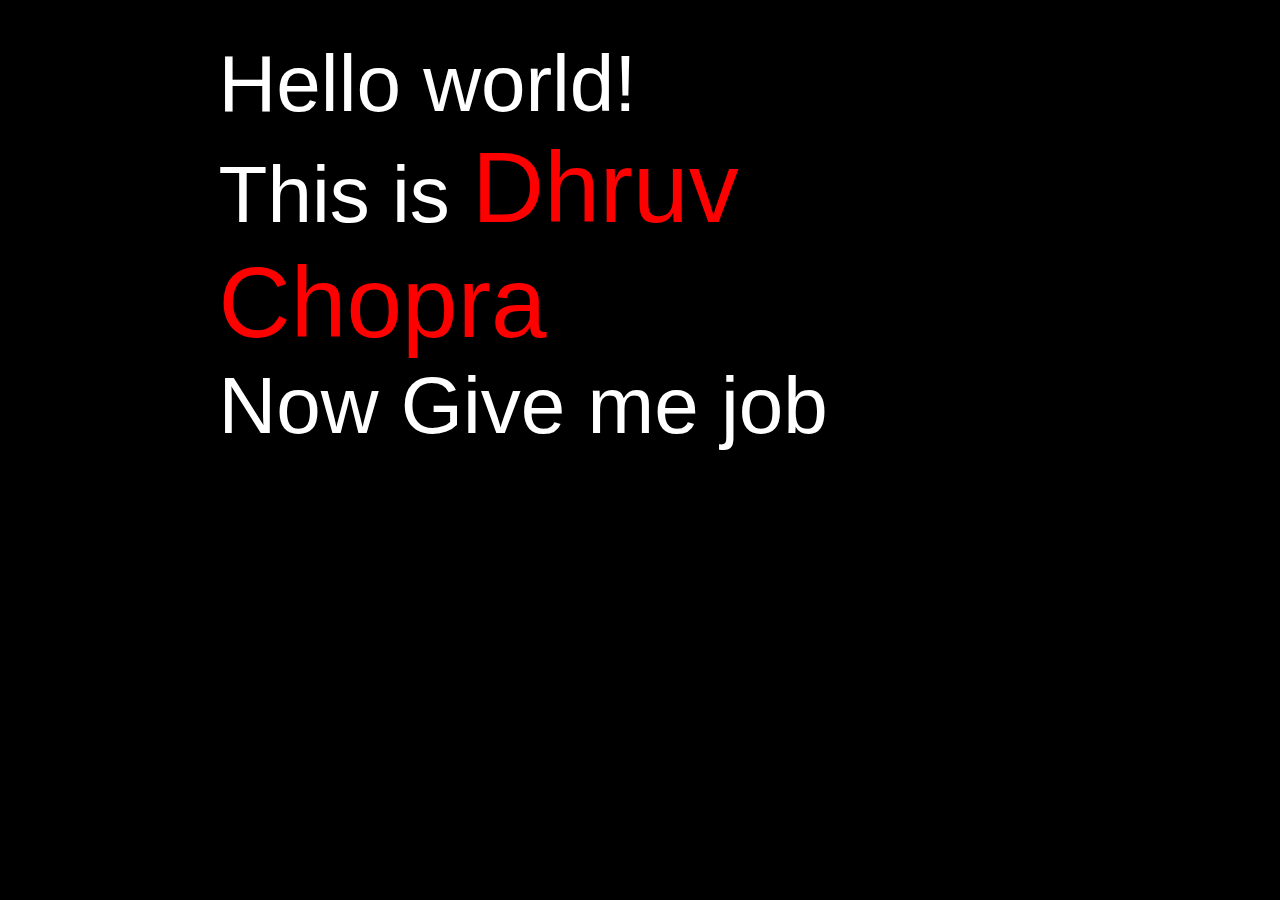
==== website.html @ 48f57861 "added some css" ====
<head>
    <body>

        <div id="main_text">
            Hello world! <br>
            This is <span id="name">Dhruv Chopra</span> <br>
            Now Give me job
        </div>
        
    </body>
    <style>
        body{
            padding: 30px;
            background-color: rgb(0, 0, 0);
            color: rgb(255, 255, 255);
        }
        #main_text{
            font-size: 80px;
            font-weight: 500 ;
            font-family: Impact, Haettenschweiler, 'Arial Narrow Bold', sans-serif;
            display: block;
            margin-left: auto;
            margin-right: auto;
            width: 70%;
        }
        #name{
            font-size: 100px;
            color: red;
        }
    </style>
</head>
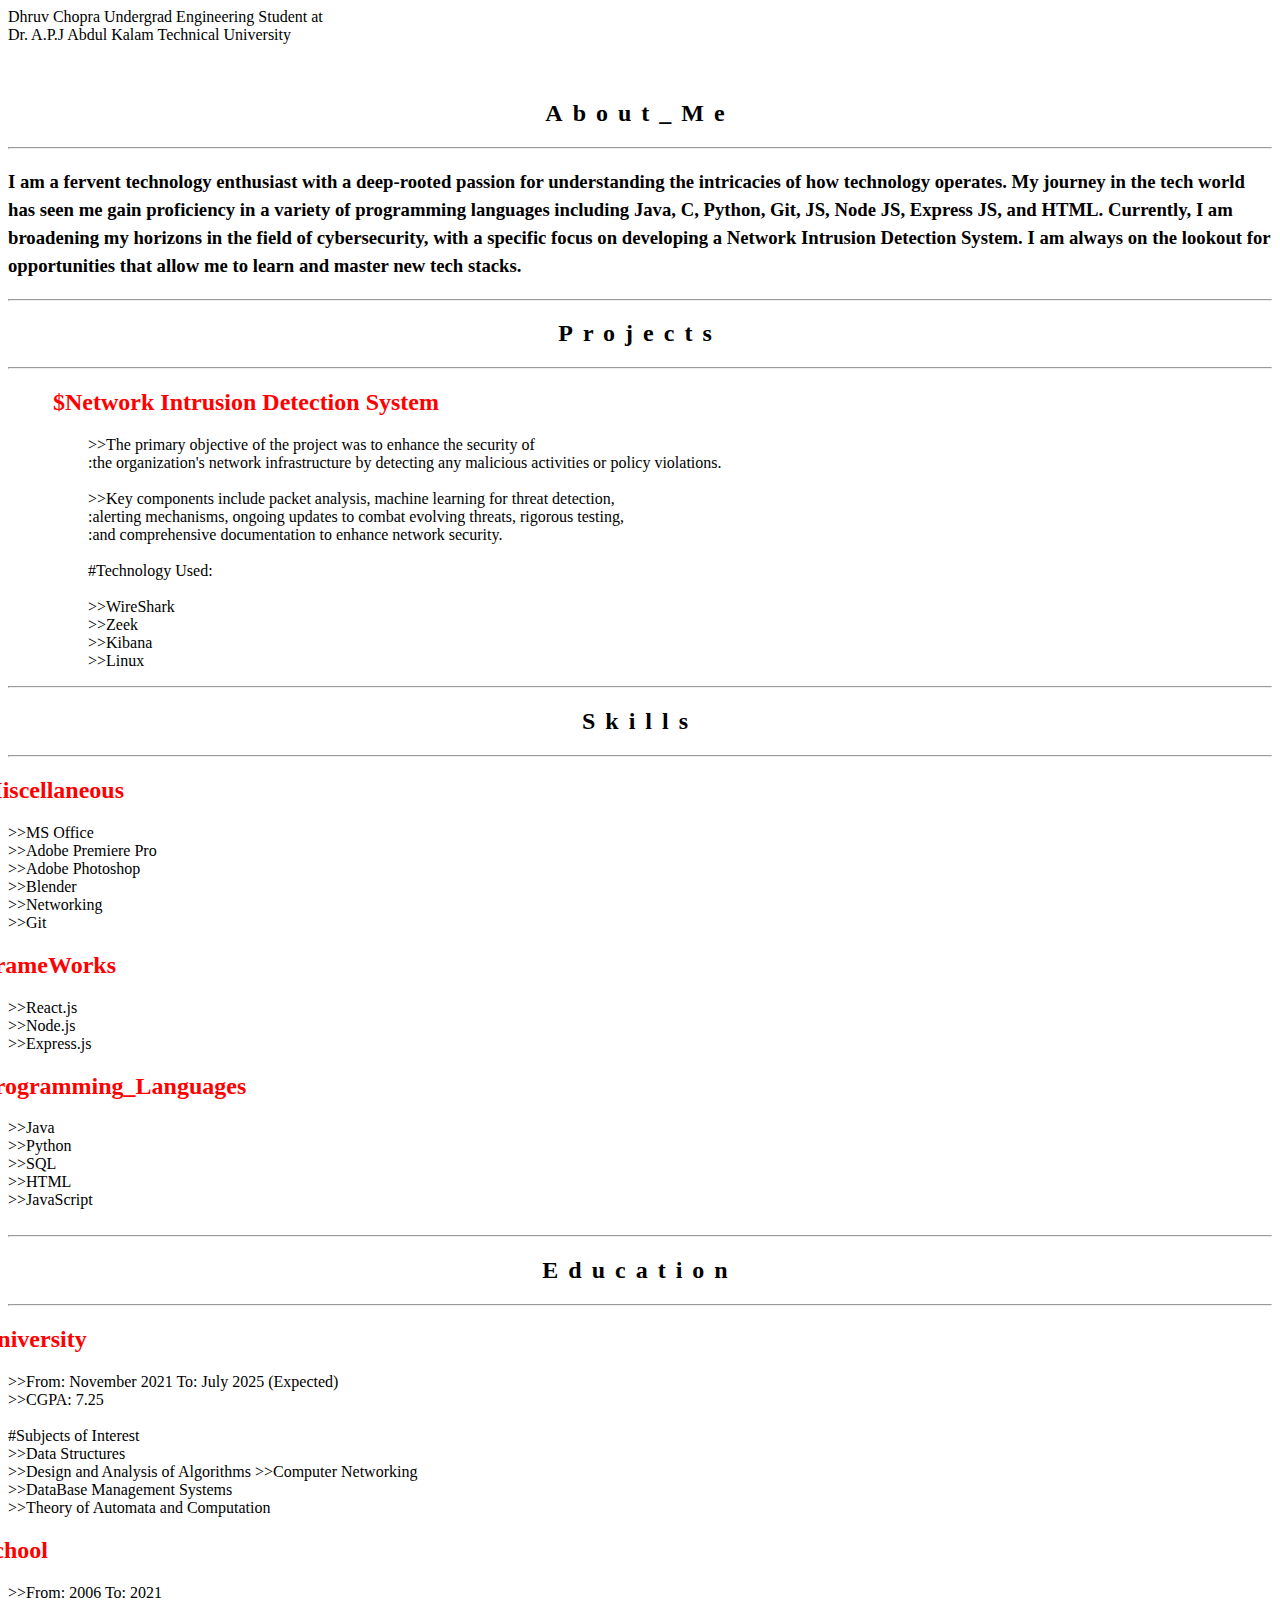
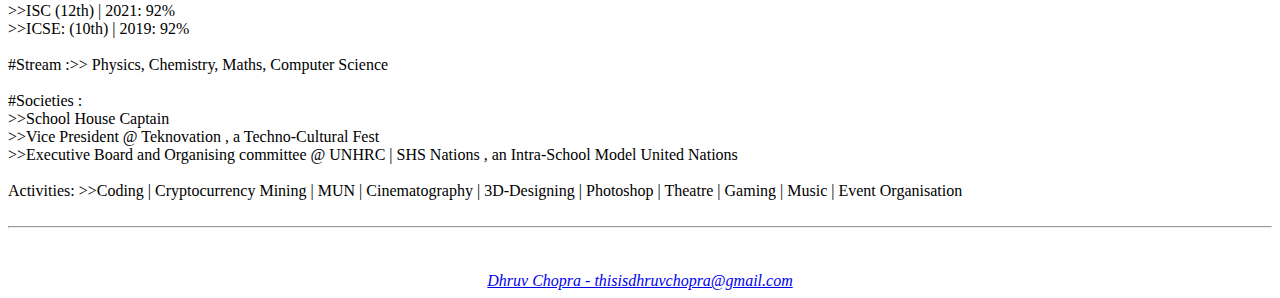
==== commit 1688d747: "Update website.html" ====
--- a/website.html
+++ b/website.html
@@ -1,32 +1,127 @@
 <head>
+    <title>Dhruv Chopra</title>
+    <link rel="stylesheet" href="Style.css">
     <body>
 
         <div id="main_text">
-            Hello world! <br>
-            This is <span id="name">Dhruv Chopra</span> <br>
-            Now Give me job
+            <span id="name">Dhruv Chopra</span> 
+            <span id="underlay">Undergrad Engineering Student at <br> Dr. A.P.J Abdul Kalam Technical University</span>
+        </div>
+
+        <br><br>
+        
+        <h2 style="text-align:center; letter-spacing: 10;">About_Me</h2>
+        
+        <hr>
+        
+        <h3 id = "main_text" style = "line-height: 1.5;">
+            I am a fervent technology enthusiast with a deep-rooted passion for understanding the intricacies of how technology operates. My journey in the tech world has seen me gain proficiency in a variety of programming languages including Java, C, Python, Git, JS, Node JS, Express JS, and HTML. Currently, I am broadening my horizons in the field of cybersecurity, with a specific focus on developing a Network Intrusion Detection System. I am always on the lookout for opportunities that allow me to learn and master new tech stacks.
+        </h3>
+        
+        <hr>
+
+        <h2 style="text-align:center; letter-spacing: 10;">Projects</h2>
+        <hr>
+        <div>
+            <h2 style = "color: red;margin-left: 45;">$Network Intrusion Detection System
+            </h2> 
+            
+           <p style = "margin-left: 80; margin-right: 80;">
+            >>The primary objective of the project was to enhance the security of <br>
+            :the organization's network infrastructure by detecting any malicious activities or policy violations.
+            <br><br>
+            >>Key components include packet analysis, machine learning for threat detection,<br>
+            :alerting mechanisms, ongoing updates to combat evolving threats, rigorous testing,<br>
+            :and comprehensive documentation to enhance network security.
+            <br><br>
+            #Technology Used:<br><br>
+            >>WireShark<br>
+            >>Zeek<br>
+            >>Kibana<br>
+            >>Linux<br>
+           </p>
+            
         </div>
         
+           
+        
+        <hr>
+
+        <h2 style="text-align:center; letter-spacing: 10;">Skills</h2>
+        <hr>
+        <div id = "misc">
+            <h2 style="color:red;margin-left: -40;">$Miscellaneous</h2>
+            >>MS Office<br>
+            >>Adobe Premiere Pro<br>
+            >>Adobe Photoshop<br>
+            >>Blender<br>
+            >>Networking<br>
+            >>Git
+        </div>
+       
+        
+        <div id = "FrameWorks">
+            <h2 style="color:red;margin-left: -40;">$FrameWorks</h2>
+            >>React.js<br>
+            >>Node.js<br>
+            >>Express.js<br>
+        </div>
+       
+            <div id = "Programming_Languages">
+                <h2 style="color:red;margin-left: -40;">$Programming_Languages</h2>
+                >>Java<br>
+                >>Python<br>
+                >>SQL<br>
+                >>HTML<br>
+                >>JavaScript<br><br>
+            </div>
+
+            
+
+        <hr>
+
+
+        <h2 style="text-align:center; letter-spacing: 10;">Education</h2>
+        <hr>
+        <div id = "misc">
+            <h2 style="color:red;margin-left: -40;">$University</h2>
+            >>From: November 2021 To: July 2025 (Expected)<br>
+            >>CGPA: 7.25<br>
+            <br>
+            #Subjects of Interest<br>
+            >>Data Structures<br>
+            >>Design and Analysis of Algorithms
+            >>Computer Networking<br>
+            >>DataBase Management Systems<br>
+            >>Theory of Automata and Computation
+        
+        </div>
+       
+        
+        <div id = "FrameWorks">
+            <h2 style="color:red;margin-left: -40;">$School</h2>
+            >>From: 2006 To: 2021<br>
+            >>ISC (12th) | 2021: 92%<br>
+            >>ICSE: (10th) | 2019: 92%<br>
+            <br>
+            #Stream :>> Physics, Chemistry, Maths, Computer Science<br><br>
+
+            #Societies :<br>
+            >>School House Captain<br>
+            >>Vice President @ Teknovation , a Techno-Cultural Fest<br>
+            >>Executive Board and Organising committee @ UNHRC | SHS Nations , an Intra-School Model United Nations <br>
+            <br>
+            Activities:
+            >>Coding | Cryptocurrency Mining | MUN | Cinematography | 3D-Designing | Photoshop | Theatre | Gaming | Music | Event Organisation
+        </div>
+        <br>
+        <hr>
+        <br><br>
+        <div  style="text-align:center; font-size: medium; font-style: italic;">
+            <a href = "mailto: thisisdhruvchopra.com">Dhruv Chopra - thisisdhruvchopra@gmail.com</a>
+        </div>
+           
+
     </body>
-    <style>
-        body{
-            padding: 30px;
-            background-color: rgb(0, 0, 0);
-            color: rgb(255, 255, 255);
-        }
-        #main_text{
-            font-size: 80px;
-            font-weight: 500 ;
-            font-family: Impact, Haettenschweiler, 'Arial Narrow Bold', sans-serif;
-            display: block;
-            margin-left: auto;
-            margin-right: auto;
-            width: 70%;
-        }
-        #name{
-            font-size: 100px;
-            color: red;
-        }
-    </style>
+
 </head>
-
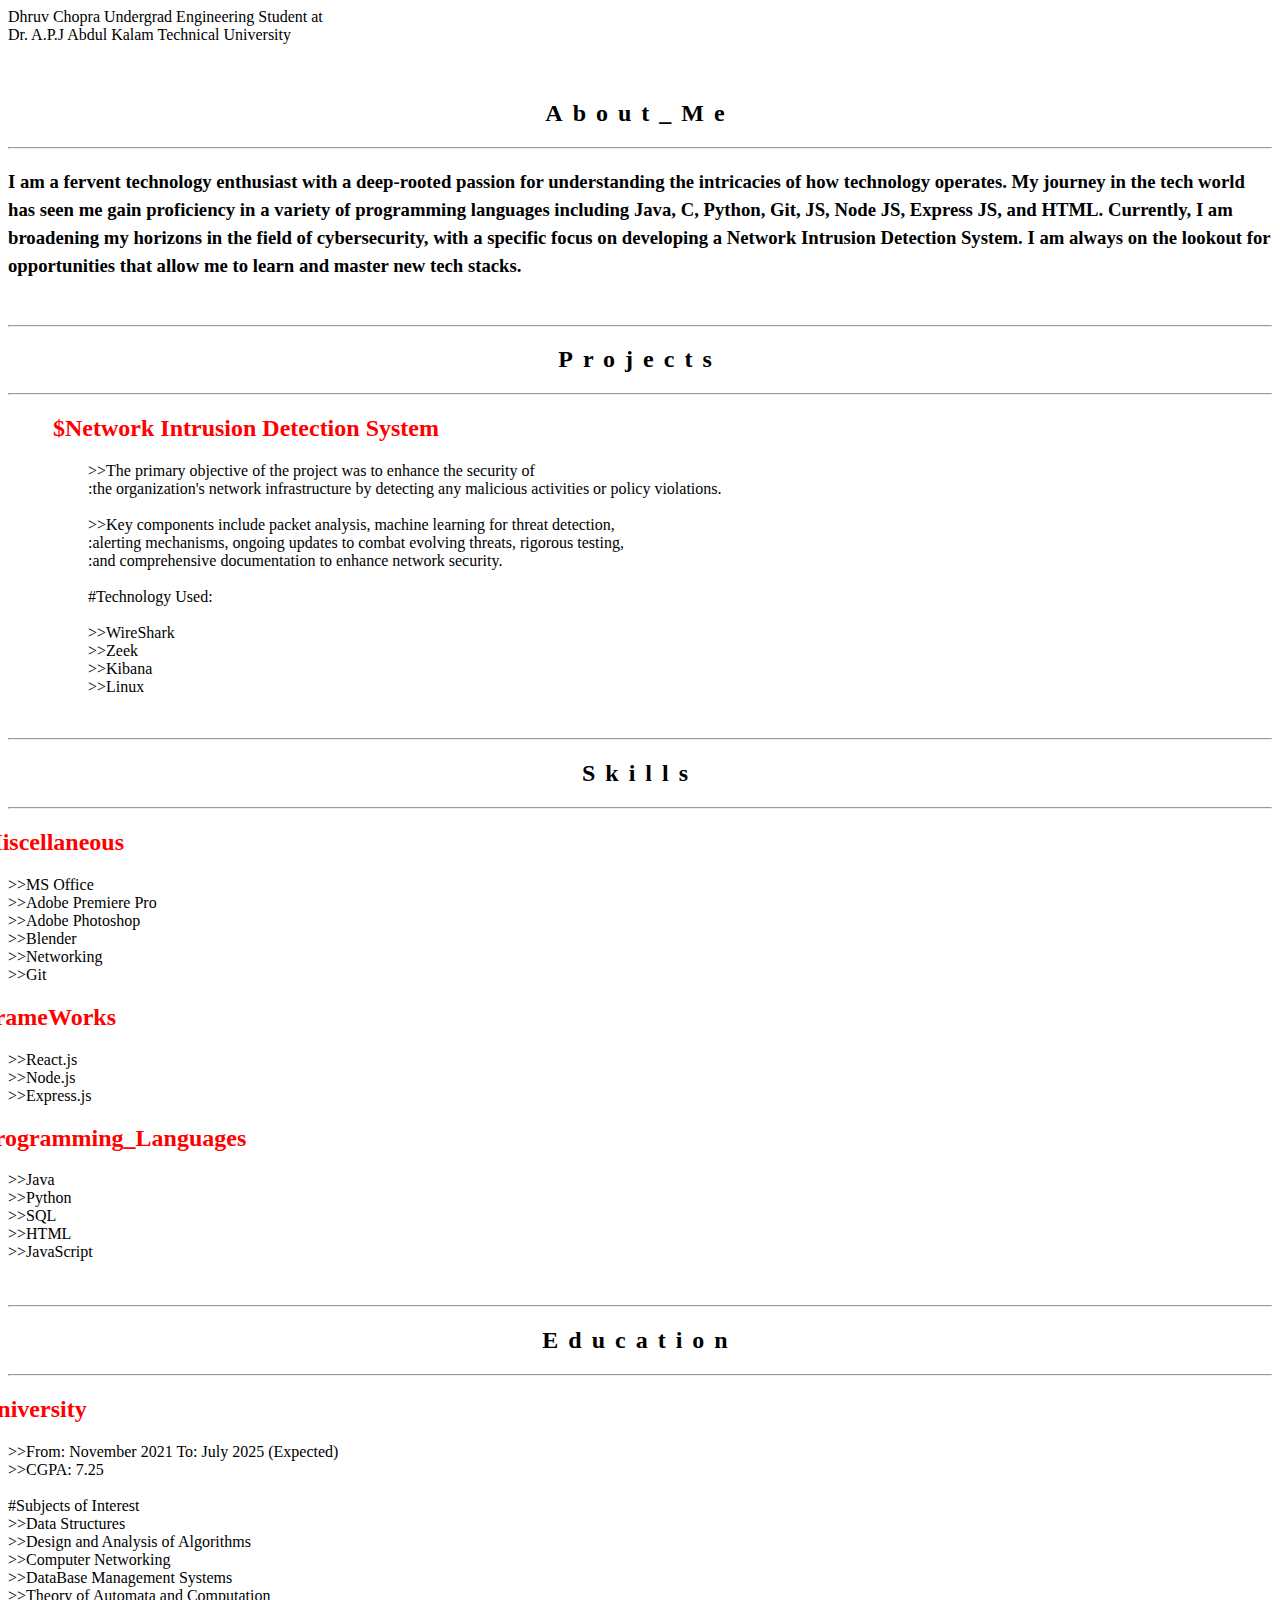
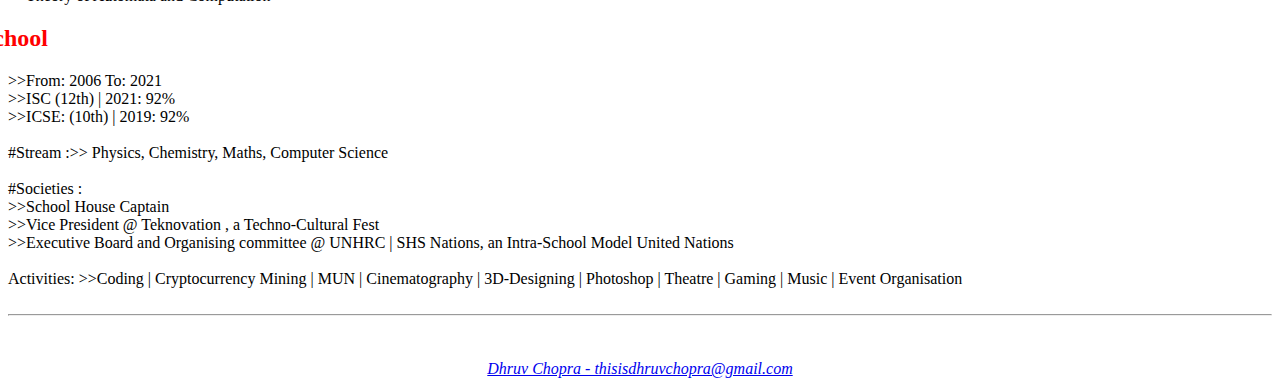
==== commit d01fa428: "added some divs ,  id  and proper indentation" ====
--- a/website.html
+++ b/website.html
@@ -15,71 +15,71 @@
         <hr>
         
         <h3 id = "main_text" style = "line-height: 1.5;">
-            I am a fervent technology enthusiast with a deep-rooted passion for understanding the intricacies of how technology operates. My journey in the tech world has seen me gain proficiency in a variety of programming languages including Java, C, Python, Git, JS, Node JS, Express JS, and HTML. Currently, I am broadening my horizons in the field of cybersecurity, with a specific focus on developing a Network Intrusion Detection System. I am always on the lookout for opportunities that allow me to learn and master new tech stacks.
-        </h3>
+            I am a fervent technology enthusiast with a deep-rooted passion for understanding the intricacies of how technology operates.
+            My journey in the tech world has seen me gain proficiency in a variety of programming languages including Java, C, Python, Git,
+            JS, Node JS, Express JS, and HTML. Currently, I am broadening my horizons in the field of cybersecurity, with a specific focus
+            on developing a Network Intrusion Detection System. I am always on the lookout for opportunities that allow me to learn and master
+            new tech stacks.
+        </h3><br>
         
         <hr>
 
         <h2 style="text-align:center; letter-spacing: 10;">Projects</h2>
         <hr>
-        <div>
-            <h2 style = "color: red;margin-left: 45;">$Network Intrusion Detection System
-            </h2> 
+        <div id="project_1">
+            <h2 style = "color: red;margin-left: 45;">$Network Intrusion Detection System</h2> 
             
-           <p style = "margin-left: 80; margin-right: 80;">
-            >>The primary objective of the project was to enhance the security of <br>
-            :the organization's network infrastructure by detecting any malicious activities or policy violations.
-            <br><br>
-            >>Key components include packet analysis, machine learning for threat detection,<br>
-            :alerting mechanisms, ongoing updates to combat evolving threats, rigorous testing,<br>
-            :and comprehensive documentation to enhance network security.
-            <br><br>
-            #Technology Used:<br><br>
-            >>WireShark<br>
-            >>Zeek<br>
-            >>Kibana<br>
-            >>Linux<br>
-           </p>
-            
-        </div>
-        
-           
+            <p style = "margin-left: 80; margin-right: 80;">
+                >>The primary objective of the project was to enhance the security of <br>
+                :the organization's network infrastructure by detecting any malicious activities or policy violations.
+                <br><br>
+                >>Key components include packet analysis, machine learning for threat detection,<br>
+                :alerting mechanisms, ongoing updates to combat evolving threats, rigorous testing,<br>
+                :and comprehensive documentation to enhance network security.
+                <br><br>
+                #Technology Used:<br><br>
+                >>WireShark<br>
+                >>Zeek<br>
+                >>Kibana<br>
+                >>Linux<br>
+            </p>    
+        </div><br>
         
         <hr>
 
-        <h2 style="text-align:center; letter-spacing: 10;">Skills</h2>
+        <div id="skills_main">
+            <h2 style="text-align:center; letter-spacing: 10;">Skills</h2>
+            <hr>
+            <div id="skills_sub">
+                <div id = "misc">
+                    <h2 style="color:red;margin-left: -40;">$Miscellaneous</h2>
+                    >>MS Office<br>
+                    >>Adobe Premiere Pro<br>
+                    >>Adobe Photoshop<br>
+                    >>Blender<br>
+                    >>Networking<br>
+                    >>Git
+                </div>
+        
+                <div id = "FrameWorks">
+                    <h2 style="color:red;margin-left: -40;">$FrameWorks</h2>
+                    >>React.js<br>
+                    >>Node.js<br>
+                    >>Express.js<br>
+                </div>
+        
+                <div id = "Programming_Languages">
+                    <h2 style="color:red;margin-left: -40;">$Programming_Languages</h2>
+                    >>Java<br>
+                    >>Python<br>
+                    >>SQL<br>
+                    >>HTML<br>
+                    >>JavaScript<br><br>
+                </div>
+            </div>
+        </div><br>
+     
         <hr>
-        <div id = "misc">
-            <h2 style="color:red;margin-left: -40;">$Miscellaneous</h2>
-            >>MS Office<br>
-            >>Adobe Premiere Pro<br>
-            >>Adobe Photoshop<br>
-            >>Blender<br>
-            >>Networking<br>
-            >>Git
-        </div>
-       
-        
-        <div id = "FrameWorks">
-            <h2 style="color:red;margin-left: -40;">$FrameWorks</h2>
-            >>React.js<br>
-            >>Node.js<br>
-            >>Express.js<br>
-        </div>
-       
-            <div id = "Programming_Languages">
-                <h2 style="color:red;margin-left: -40;">$Programming_Languages</h2>
-                >>Java<br>
-                >>Python<br>
-                >>SQL<br>
-                >>HTML<br>
-                >>JavaScript<br><br>
-            </div>
-
-            
-
-        <hr>
-
 
         <h2 style="text-align:center; letter-spacing: 10;">Education</h2>
         <hr>
@@ -90,13 +90,12 @@
             <br>
             #Subjects of Interest<br>
             >>Data Structures<br>
-            >>Design and Analysis of Algorithms
+            >>Design and Analysis of Algorithms<br>
             >>Computer Networking<br>
             >>DataBase Management Systems<br>
             >>Theory of Automata and Computation
         
         </div>
-       
         
         <div id = "FrameWorks">
             <h2 style="color:red;margin-left: -40;">$School</h2>
@@ -109,19 +108,20 @@
             #Societies :<br>
             >>School House Captain<br>
             >>Vice President @ Teknovation , a Techno-Cultural Fest<br>
-            >>Executive Board and Organising committee @ UNHRC | SHS Nations , an Intra-School Model United Nations <br>
+            >>Executive Board and Organising committee @ UNHRC | SHS Nations, an Intra-School Model United Nations <br>
             <br>
             Activities:
             >>Coding | Cryptocurrency Mining | MUN | Cinematography | 3D-Designing | Photoshop | Theatre | Gaming | Music | Event Organisation
         </div>
+
         <br>
         <hr>
         <br><br>
+
         <div  style="text-align:center; font-size: medium; font-style: italic;">
             <a href = "mailto: thisisdhruvchopra.com">Dhruv Chopra - thisisdhruvchopra@gmail.com</a>
         </div>
-           
-
+   
     </body>
 
 </head>
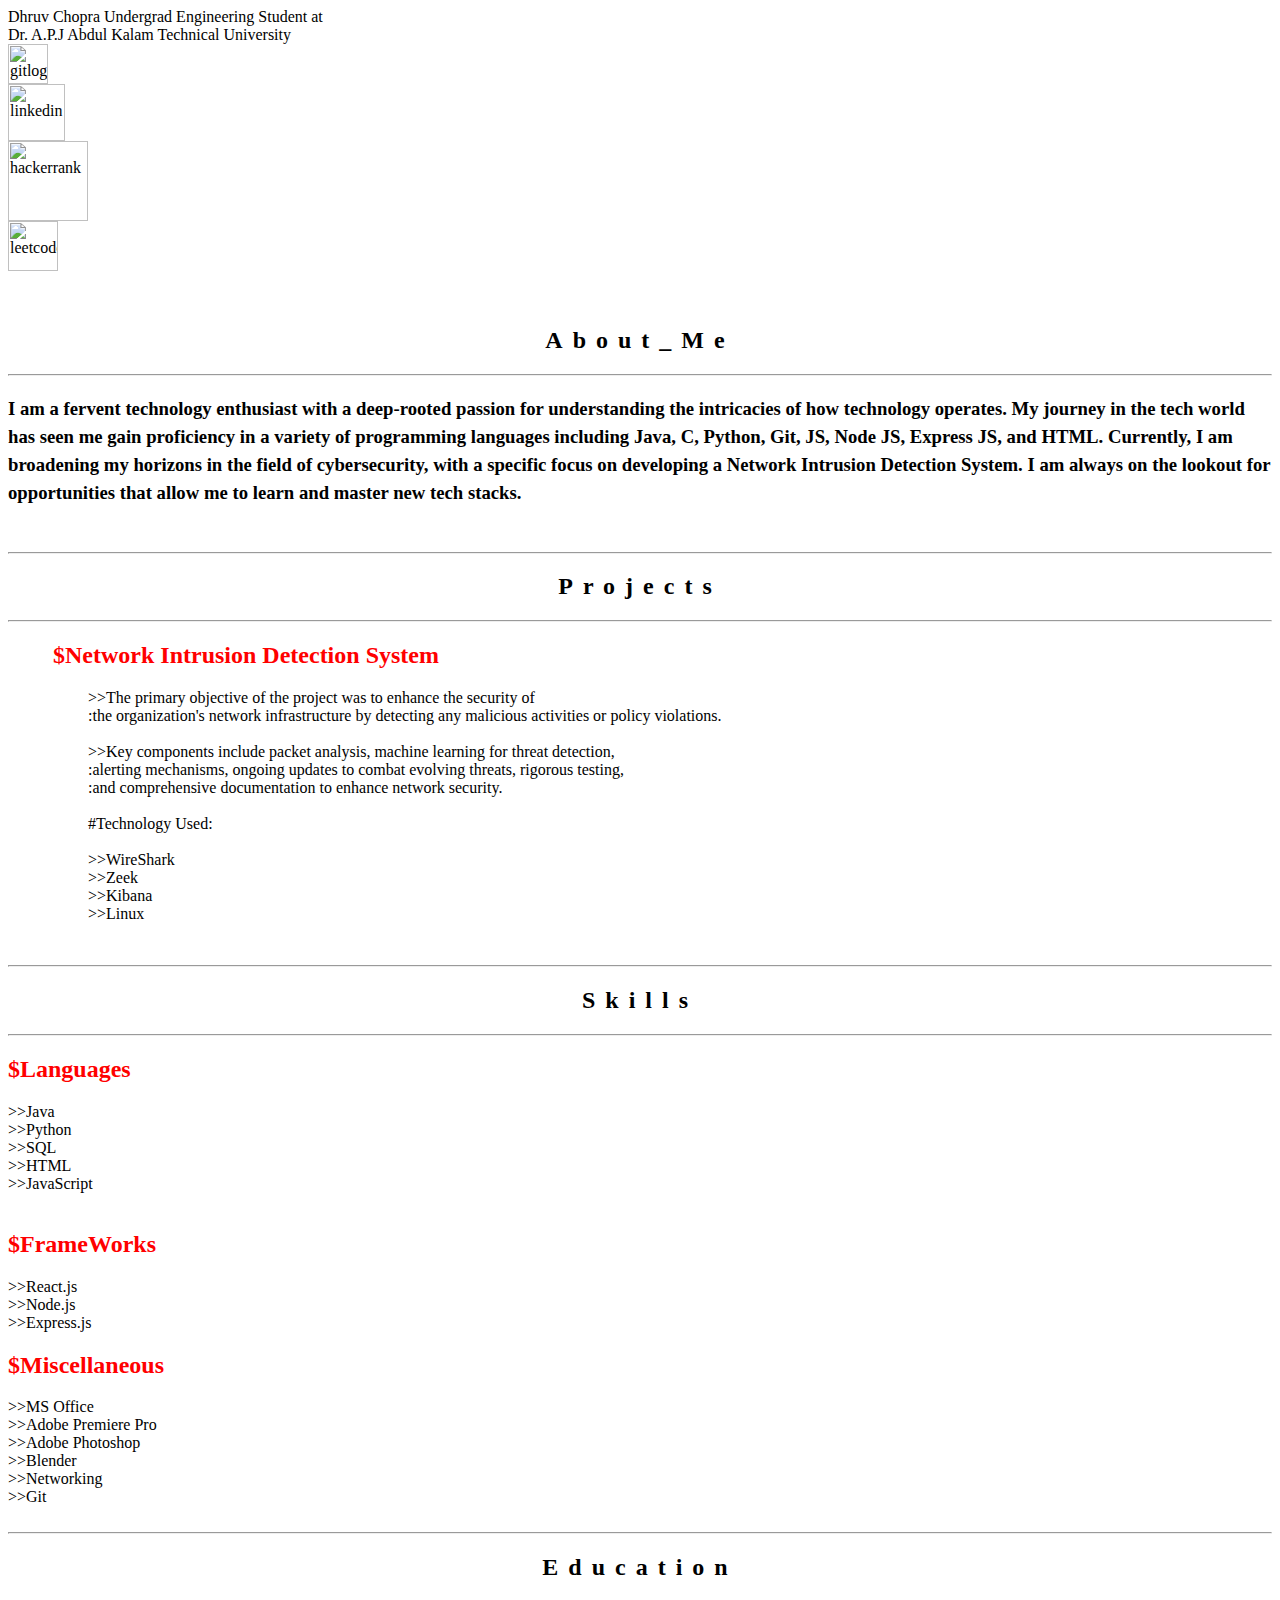
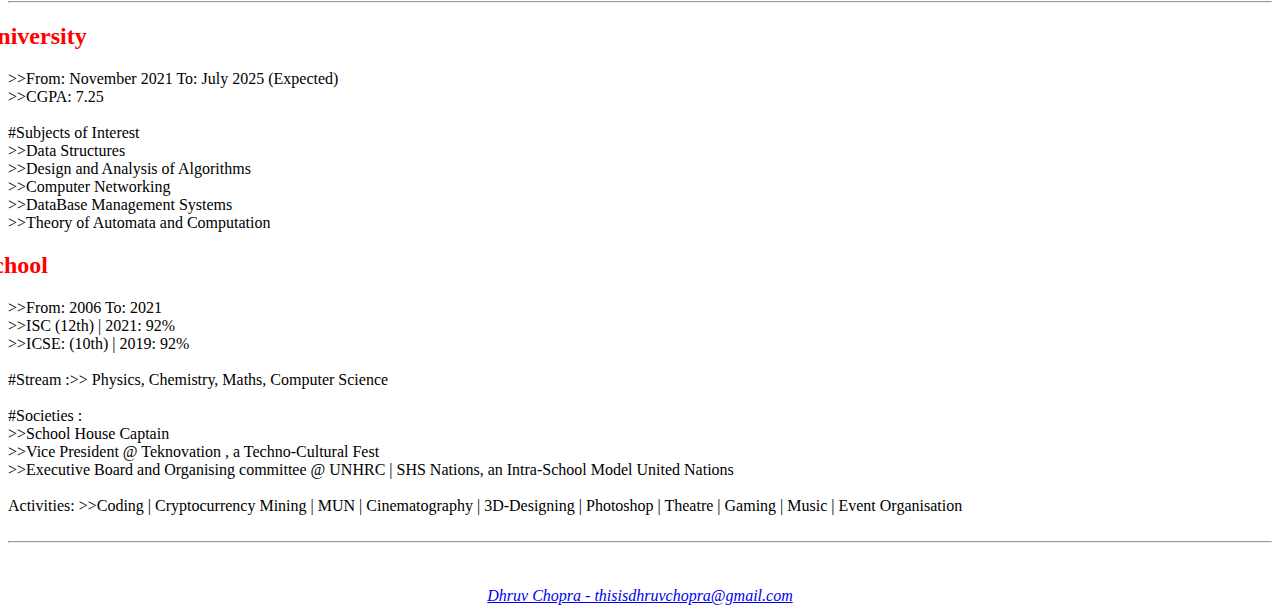
==== commit f96d9337: "fixed the alignment in schools division" ====
--- a/website.html
+++ b/website.html
@@ -2,10 +2,29 @@
     <title>Dhruv Chopra</title>
     <link rel="stylesheet" href="Style.css">
     <body>
+        <div  id = "Header">
 
-        <div id="main_text">
-            <span id="name">Dhruv Chopra</span> 
-            <span id="underlay">Undergrad Engineering Student at <br> Dr. A.P.J Abdul Kalam Technical University</span>
+            <div id="main_text">
+                <span id="name">Dhruv Chopra</span> 
+                <span id="underlay">Undergrad Engineering Student at <br> Dr. A.P.J Abdul Kalam Technical University</span>
+            </div>
+
+            <div id = "info">
+                <div id = "gitlogo" >
+                    <img src="logos/25231.png" alt="gitlogo" width = "40">
+                </div>
+                <div id = "linkedin" >
+                    <img src="logos/linkedin.png" alt="linkedin" width = "57">
+                </div>
+                <div id = "hackerrank" >
+                    <img src="logos/hackerarnk.png" alt="hackerrank" width = "80">
+                </div>
+                <div id = "leetcode" >
+                    <img src="logos/leetcode.png" alt="leetcode" width = "50">
+                </div>
+            </div>
+
+
         </div>
 
         <br><br>
@@ -14,7 +33,7 @@
         
         <hr>
         
-        <h3 id = "main_text" style = "line-height: 1.5;">
+        <h3 id = "main_text" style = "line-height: 1.5">
             I am a fervent technology enthusiast with a deep-rooted passion for understanding the intricacies of how technology operates.
             My journey in the tech world has seen me gain proficiency in a variety of programming languages including Java, C, Python, Git,
             JS, Node JS, Express JS, and HTML. Currently, I am broadening my horizons in the field of cybersecurity, with a specific focus
@@ -51,8 +70,23 @@
             <h2 style="text-align:center; letter-spacing: 10;">Skills</h2>
             <hr>
             <div id="skills_sub">
+                
+                <div id = "Programming_Languages">
+                    <h2 style="color:red;">$Languages</h2>
+                    >>Java<br>
+                    >>Python<br>
+                    >>SQL<br>
+                    >>HTML<br>
+                    >>JavaScript<br><br>
+                </div>
+                <div id = "FrameWorks">
+                    <h2 style="color:red;">$FrameWorks</h2>
+                    >>React.js<br>
+                    >>Node.js<br>
+                    >>Express.js<br>
+                </div>
                 <div id = "misc">
-                    <h2 style="color:red;margin-left: -40;">$Miscellaneous</h2>
+                    <h2 style="color:red;">$Miscellaneous</h2>
                     >>MS Office<br>
                     >>Adobe Premiere Pro<br>
                     >>Adobe Photoshop<br>
@@ -61,21 +95,7 @@
                     >>Git
                 </div>
         
-                <div id = "FrameWorks">
-                    <h2 style="color:red;margin-left: -40;">$FrameWorks</h2>
-                    >>React.js<br>
-                    >>Node.js<br>
-                    >>Express.js<br>
-                </div>
-        
-                <div id = "Programming_Languages">
-                    <h2 style="color:red;margin-left: -40;">$Programming_Languages</h2>
-                    >>Java<br>
-                    >>Python<br>
-                    >>SQL<br>
-                    >>HTML<br>
-                    >>JavaScript<br><br>
-                </div>
+                
             </div>
         </div><br>
      
@@ -97,7 +117,7 @@
         
         </div>
         
-        <div id = "FrameWorks">
+        <div id = "misc">
             <h2 style="color:red;margin-left: -40;">$School</h2>
             >>From: 2006 To: 2021<br>
             >>ISC (12th) | 2021: 92%<br>
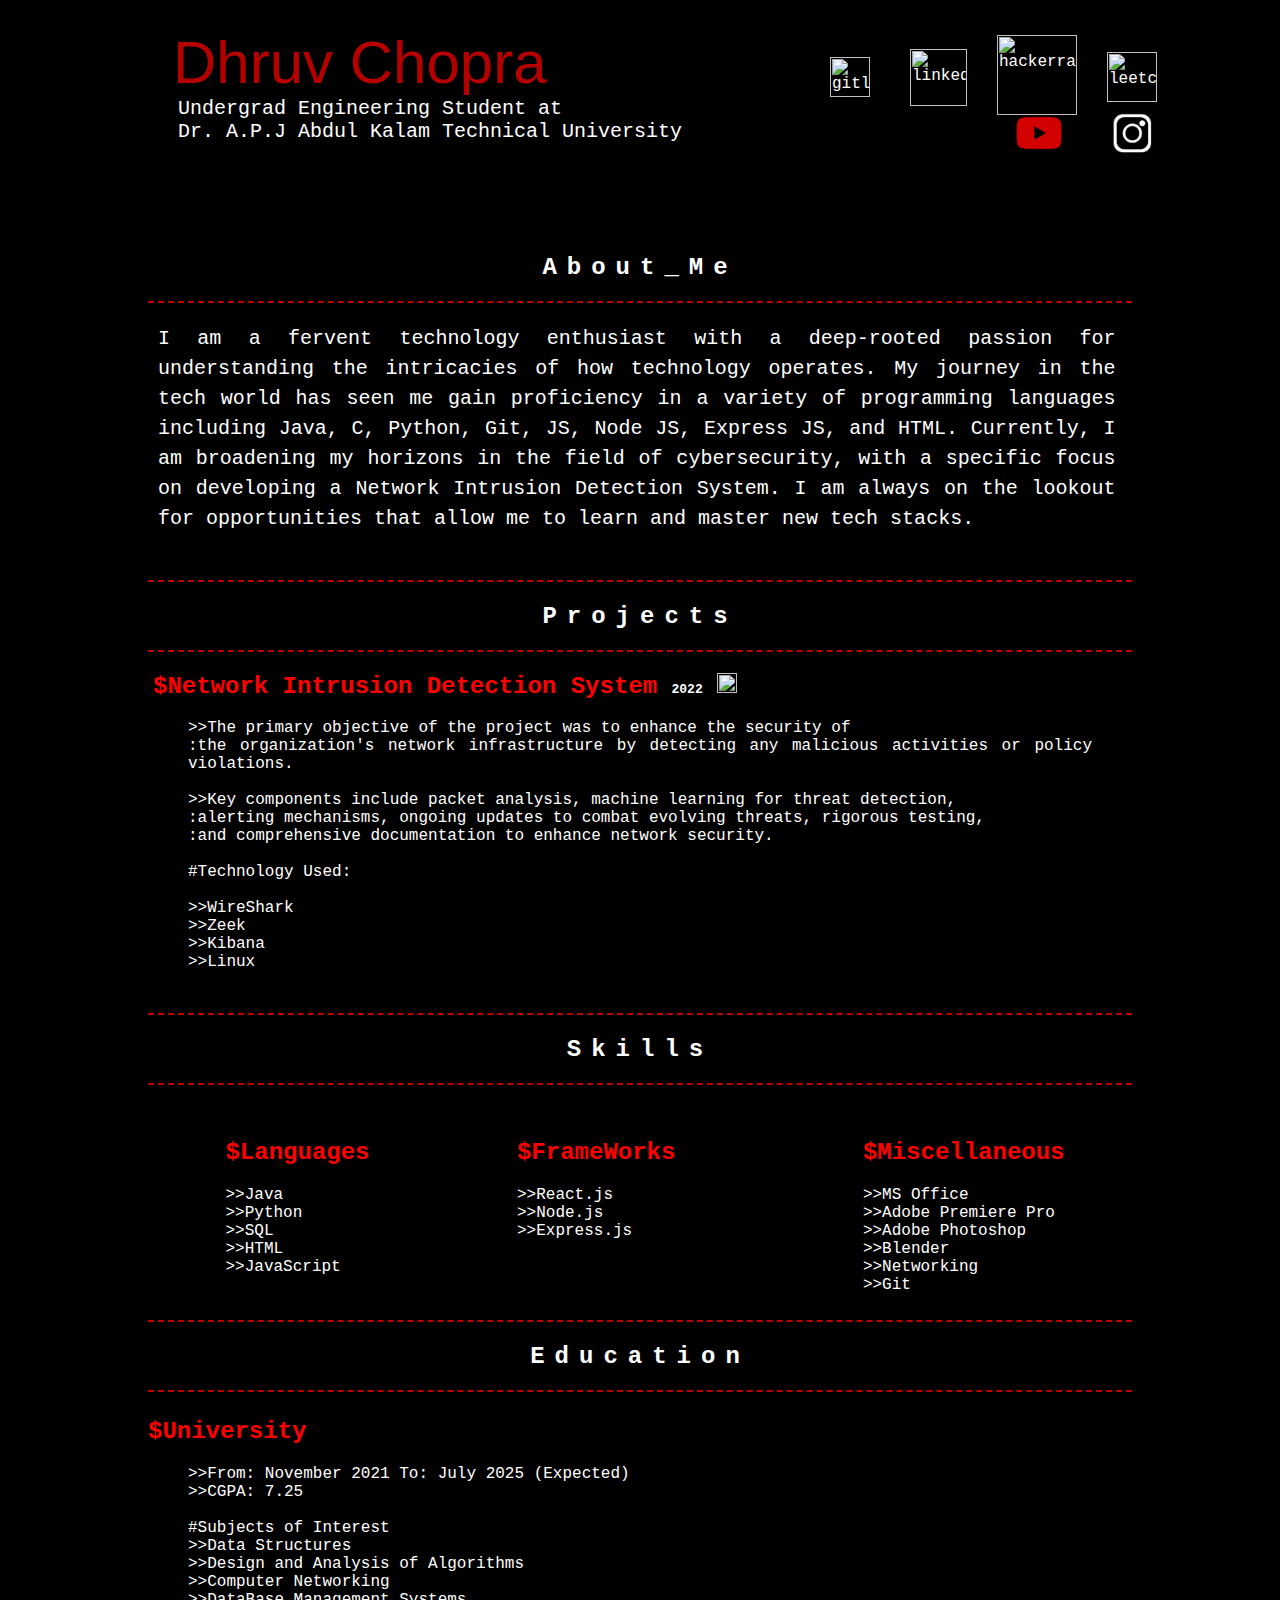
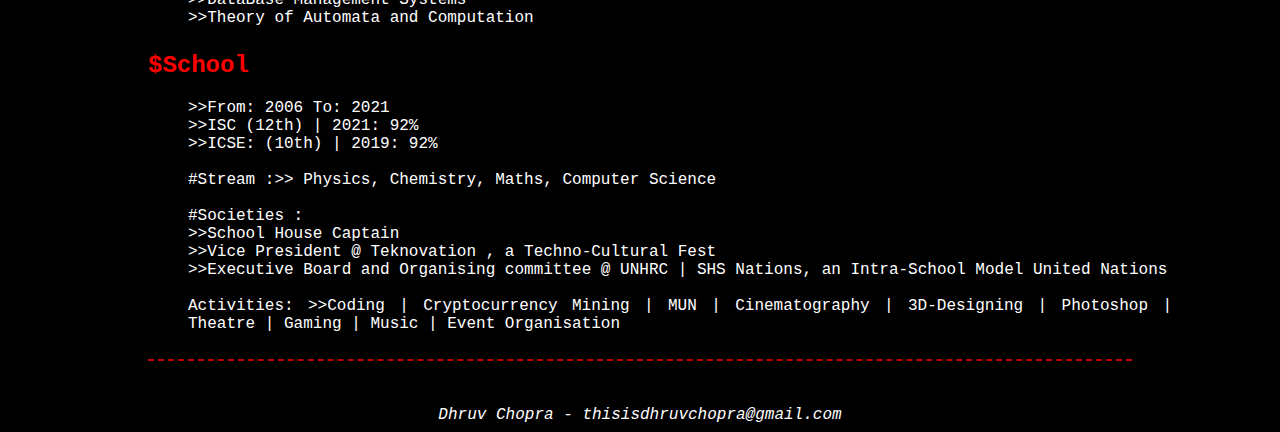
==== commit 399a7419: "Added some more url" ====
--- a/website.html
+++ b/website.html
@@ -10,23 +10,51 @@
             </div>
 
             <div id = "info">
+
                 <div id = "gitlogo" >
-                    <img src="logos/25231.png" alt="gitlogo" width = "40">
+
+                    <a href = "https://www.github.com/thisisdhruvchopra" target = "_blank">
+                        <img src="logos/25231.png" alt="gitlogo" width = "40">
+                    </a>
+                    
                 </div>
+
                 <div id = "linkedin" >
+                    <a href = "https://www.linkedin.com/in/dhruvchopra92/" target = "_blank">
                     <img src="logos/linkedin.png" alt="linkedin" width = "57">
+                    </a>
                 </div>
+
                 <div id = "hackerrank" >
-                    <img src="logos/hackerarnk.png" alt="hackerrank" width = "80">
+                    <a href = "https://www.hackerrank.com/dchopra92" target = "_blank">
+                        <img src="logos/hackerarnk.png" alt="hackerrank" width = "80">
+                    </a>
+                   
                 </div>
                 <div id = "leetcode" >
-                    <img src="logos/leetcode.png" alt="leetcode" width = "50">
+                    <a href = "https://leetcode.com/thisisdhruvchopra/" target = "_blank">
+                        <img src="logos/leetcode.png" alt="leetcode" width = "50">
+                    </a>
                 </div>
+
             </div>
 
-
-        </div>
-
+            <div id = "info2">
+               
+                <a href = "https://www.youtube.com/channel/UC9fKLehKAC7uNvIS8SqsM1Q" target = "_blank">
+                    <img src="logos/youtube.png" alt="leetcode" width = "90" style = "margin-top: -25; margin-left: -30;">
+                
+            
+                <a href = "https://instagram.com/thisisntdhruv?igshid=OGQ5ZDc2ODk2ZA==" target = "_blank">
+                    <img src="logos/insta.png" alt="leetcode" width = "40" style ="margin-left:28">
+                </a>
+                    
+            </div>
+            
+            </div>
+           
+    
+        
         <br><br>
         
         <h2 style="text-align:center; letter-spacing: 10;">About_Me</h2>
@@ -46,7 +74,15 @@
         <h2 style="text-align:center; letter-spacing: 10;">Projects</h2>
         <hr>
         <div id="project_1">
-            <h2 style = "color: red;margin-left: 45;">$Network Intrusion Detection System</h2> 
+            <h2 style = "color: red;margin-left: 45;">$Network Intrusion Detection System
+                <span style = "color:white;font-size: small;"> 2022</span>
+                <a href = "https://www.github.com/thisisdhruvchopra/NIDS" target = "_blank">
+                    <span id = "nidsgit">
+                        <img src="logos/25231.png" alt="gitlogo" width = "20">
+                    </span>
+                    
+                </a>
+            </h2> 
             
             <p style = "margin-left: 80; margin-right: 80;">
                 >>The primary objective of the project was to enhance the security of <br>
--- a/Style.css
+++ b/Style.css
@@ -0,0 +1,142 @@
+body, h1, h2, h3, h4, h5, h6 {
+    font-family: 'Courier New', Courier, monospace;
+    text-align: justify;
+}
+
+#gitlogo{
+    margin-top:5;
+    margin-right: 40px;
+}
+
+#leetcode{
+    margin-right: 30px;
+}
+
+#hackerrank{
+    margin-top: -17;
+    margin-right: 30px;
+}
+
+#linkedin{
+    margin-top: -3;
+    margin-right: 30px;
+}
+
+
+#info2{
+    margin-top: 85;
+    margin-left: -193;
+    display: flex;
+    justify-content: space-evenly;
+    justify-content:  center 
+    
+}
+
+#info{
+    margin-top: 24px;
+    margin-right: 30px;
+    display: flex;
+    justify-content: space-evenly; 
+    justify-content:  center ;
+}
+
+#nidsgit:hover {
+    transform: scale(2);
+}
+
+
+#info2 div,
+#info div,
+#skills_sub div{
+    transition: transform 0.2s ease-in-out;
+}
+
+#info2 div:hover,
+#info div:hover,
+#skills_sub div:hover {
+
+    transform: scale(1.2); 
+}
+
+#Header{
+    padding: 20;
+    display: flex;
+    justify-content: space-evenly;
+}
+
+#skills_sub{
+    margin-left: -70;
+    display: flex;
+    justify-content: space-evenly;
+}
+
+#programming_languages{
+    margin-top: 25;
+    margin-left: 80;
+    font-size: h3;
+    display: block;
+}
+
+#FrameWorks{
+    margin-top: 25;
+    margin-left: 40;
+    font-size: h3;
+    display: block;
+}
+
+#misc{
+    margin-top: 25;
+    margin-left: 80;
+    font-size: h3;
+    display: block;
+}
+
+a:link{
+    color:white;
+    text-decoration: none;
+}
+a:hover{
+    color:rgb(190, 0, 0); ;
+}
+body{
+    padding-right: 100px;
+    padding-left: 100px;
+    background-color: rgb(0, 0, 0);
+    color: rgb(255, 255, 255);
+}
+#underlay{
+    margin-right: 100;
+    font-size: 20px;
+    font-weight: 500 ;
+    display: block;
+}
+#main_text{
+    
+    text-align: justify;
+    font-size: 20;
+    font-weight: 500 ;
+    display: block;
+    margin-left: 50;
+    margin-right: auto;
+    width: 90%;
+}
+#name{
+
+    margin-left: -5;
+    font-size: 60;
+    
+    font-family: 'Cascadia Code', sans-serif;
+    display: block;
+    width: 80%;
+    color: rgb(182, 0, 0);
+}
+hr {
+    height:1px;
+    border-width:0;
+    border-top: 2px dashed rgb(190, 0, 0);
+    
+    margin-left :40;
+    margin-right: 40;
+    /* background-color :rgb(190, 0, 0); */
+  } 
+
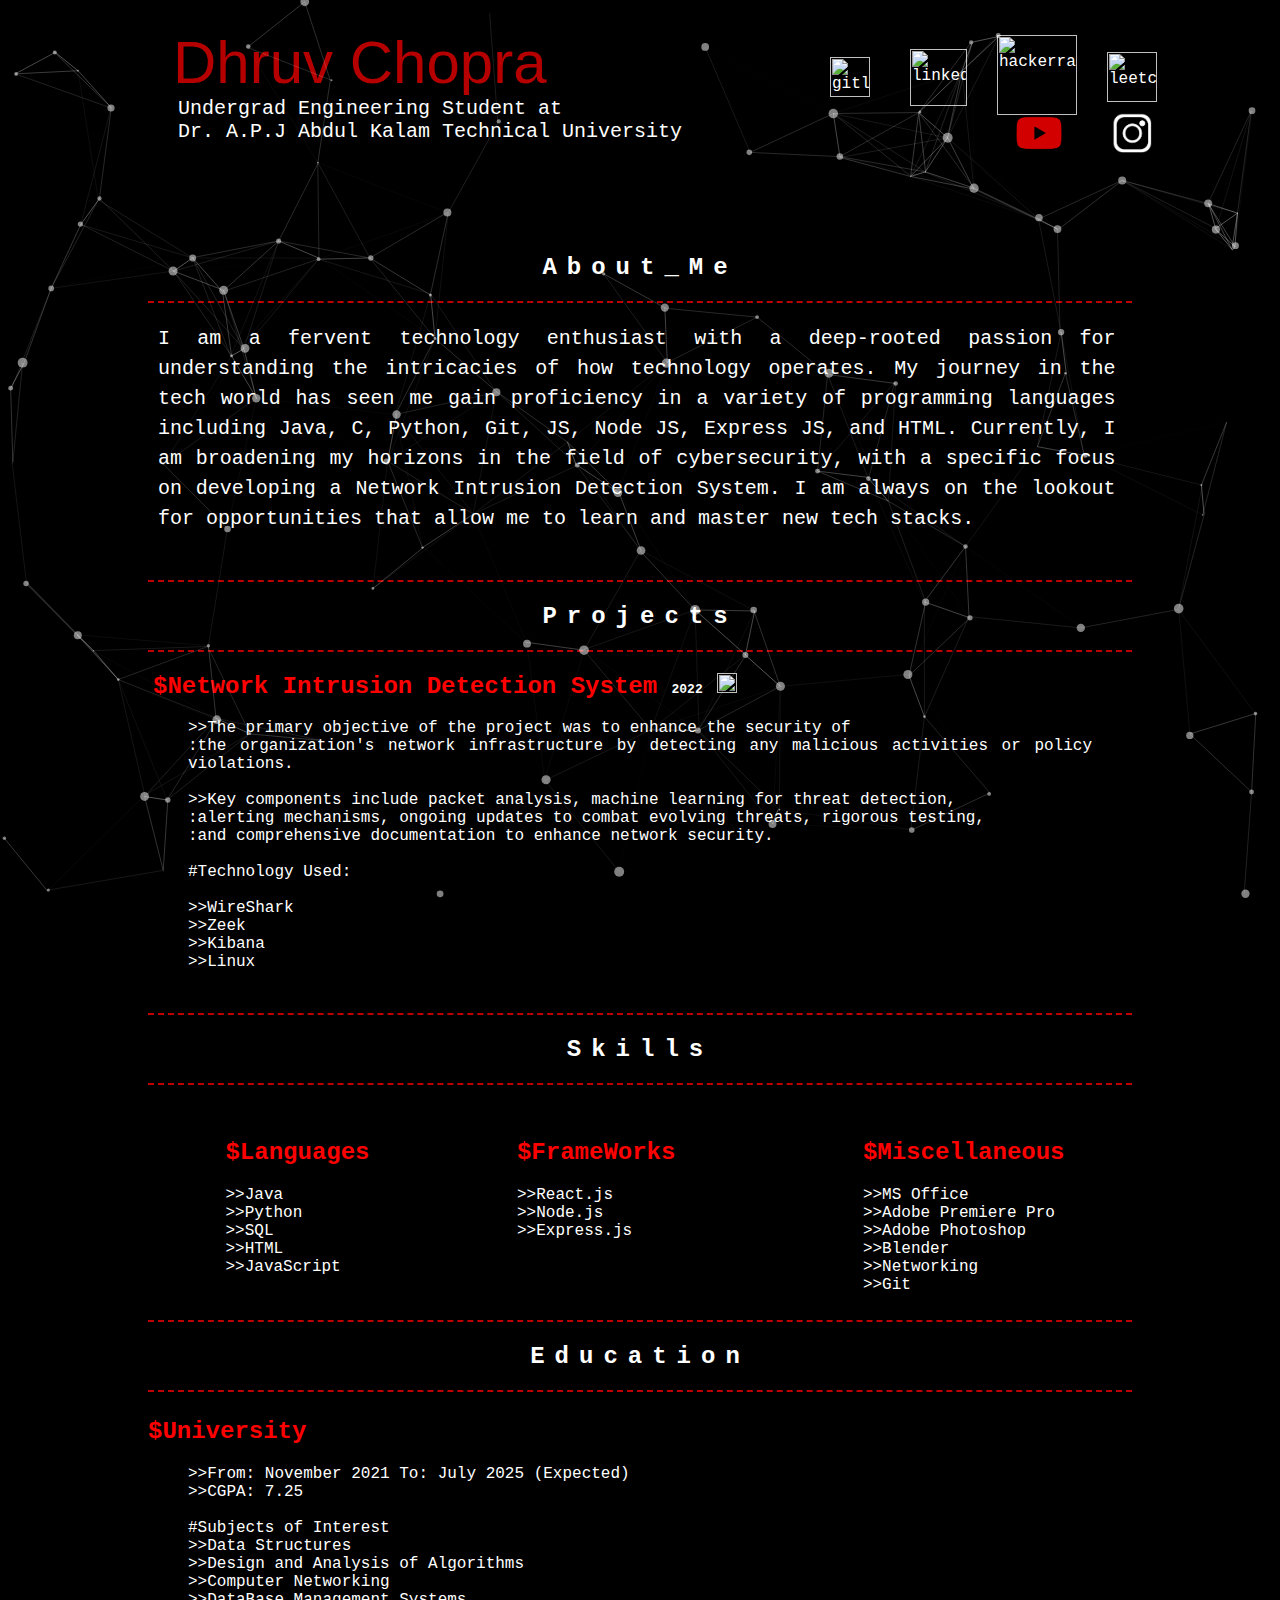
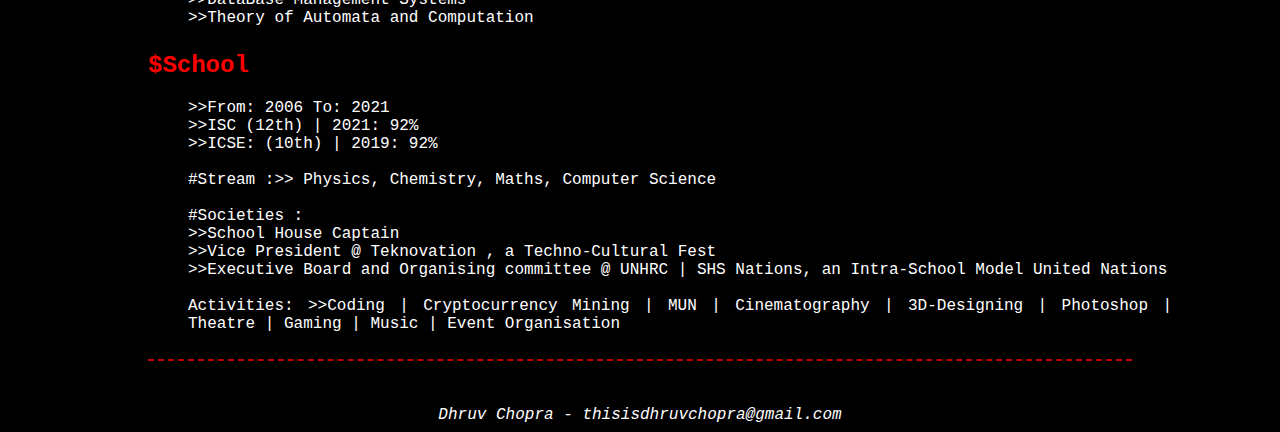
==== commit 0e10c383: "Added Particles.JS" ====
--- a/website.html
+++ b/website.html
@@ -2,6 +2,9 @@
     <title>Dhruv Chopra</title>
     <link rel="stylesheet" href="Style.css">
     <body>
+        <div id="particles-js"></div>
+        <script src="Particles/particles.js"></script>
+        <script src="Particles/demo/js/app.js"></script>
         <div  id = "Header">
 
             <div id="main_text">
@@ -40,15 +43,16 @@
             </div>
 
             <div id = "info2">
-               
-                <a href = "https://www.youtube.com/channel/UC9fKLehKAC7uNvIS8SqsM1Q" target = "_blank">
-                    <img src="logos/youtube.png" alt="leetcode" width = "90" style = "margin-top: -25; margin-left: -30;">
-                
-            
-                <a href = "https://instagram.com/thisisntdhruv?igshid=OGQ5ZDc2ODk2ZA==" target = "_blank">
-                    <img src="logos/insta.png" alt="leetcode" width = "40" style ="margin-left:28">
-                </a>
-                    
+                <div>
+                    <a href = "https://www.youtube.com/channel/UC9fKLehKAC7uNvIS8SqsM1Q" target = "_blank">
+                        <img src="logos/youtube.png" alt="leetcode" width = "90" style = "margin-top: -25; margin-left: -30;">
+                    </a>
+                </div>
+                <div>
+                    <a href = "https://instagram.com/thisisntdhruv?igshid=OGQ5ZDc2ODk2ZA==" target = "_blank">
+                        <img src="logos/insta.png" alt="leetcode" width = "40" style ="margin-left:28">
+                    </a>
+                </div>        
             </div>
             
             </div>
@@ -79,8 +83,7 @@
                 <a href = "https://www.github.com/thisisdhruvchopra/NIDS" target = "_blank">
                     <span id = "nidsgit">
                         <img src="logos/25231.png" alt="gitlogo" width = "20">
-                    </span>
-                    
+                    </span> 
                 </a>
             </h2> 
             
@@ -177,6 +180,7 @@
         <div  style="text-align:center; font-size: medium; font-style: italic;">
             <a href = "mailto: thisisdhruvchopra.com">Dhruv Chopra - thisisdhruvchopra@gmail.com</a>
         </div>
+
    
     </body>
 
--- a/Style.css
+++ b/Style.css
@@ -2,7 +2,14 @@
     font-family: 'Courier New', Courier, monospace;
     text-align: justify;
 }
-
+#particles-js{
+    height: 100%;
+    position: fixed;
+    top: 0;
+    width: 100%;
+    height: 100%;
+    left: 0;
+}
 #gitlogo{
     margin-top:5;
     margin-right: 40px;
@@ -40,13 +47,13 @@
     justify-content:  center ;
 }
 
-#nidsgit:hover {
+#nidsgit img:hover{
     transform: scale(2);
 }
 
-
 #info2 div,
 #info div,
+#nidsgit img,
 #skills_sub div{
     transition: transform 0.2s ease-in-out;
 }
@@ -54,7 +61,6 @@
 #info2 div:hover,
 #info div:hover,
 #skills_sub div:hover {
-
     transform: scale(1.2); 
 }
 
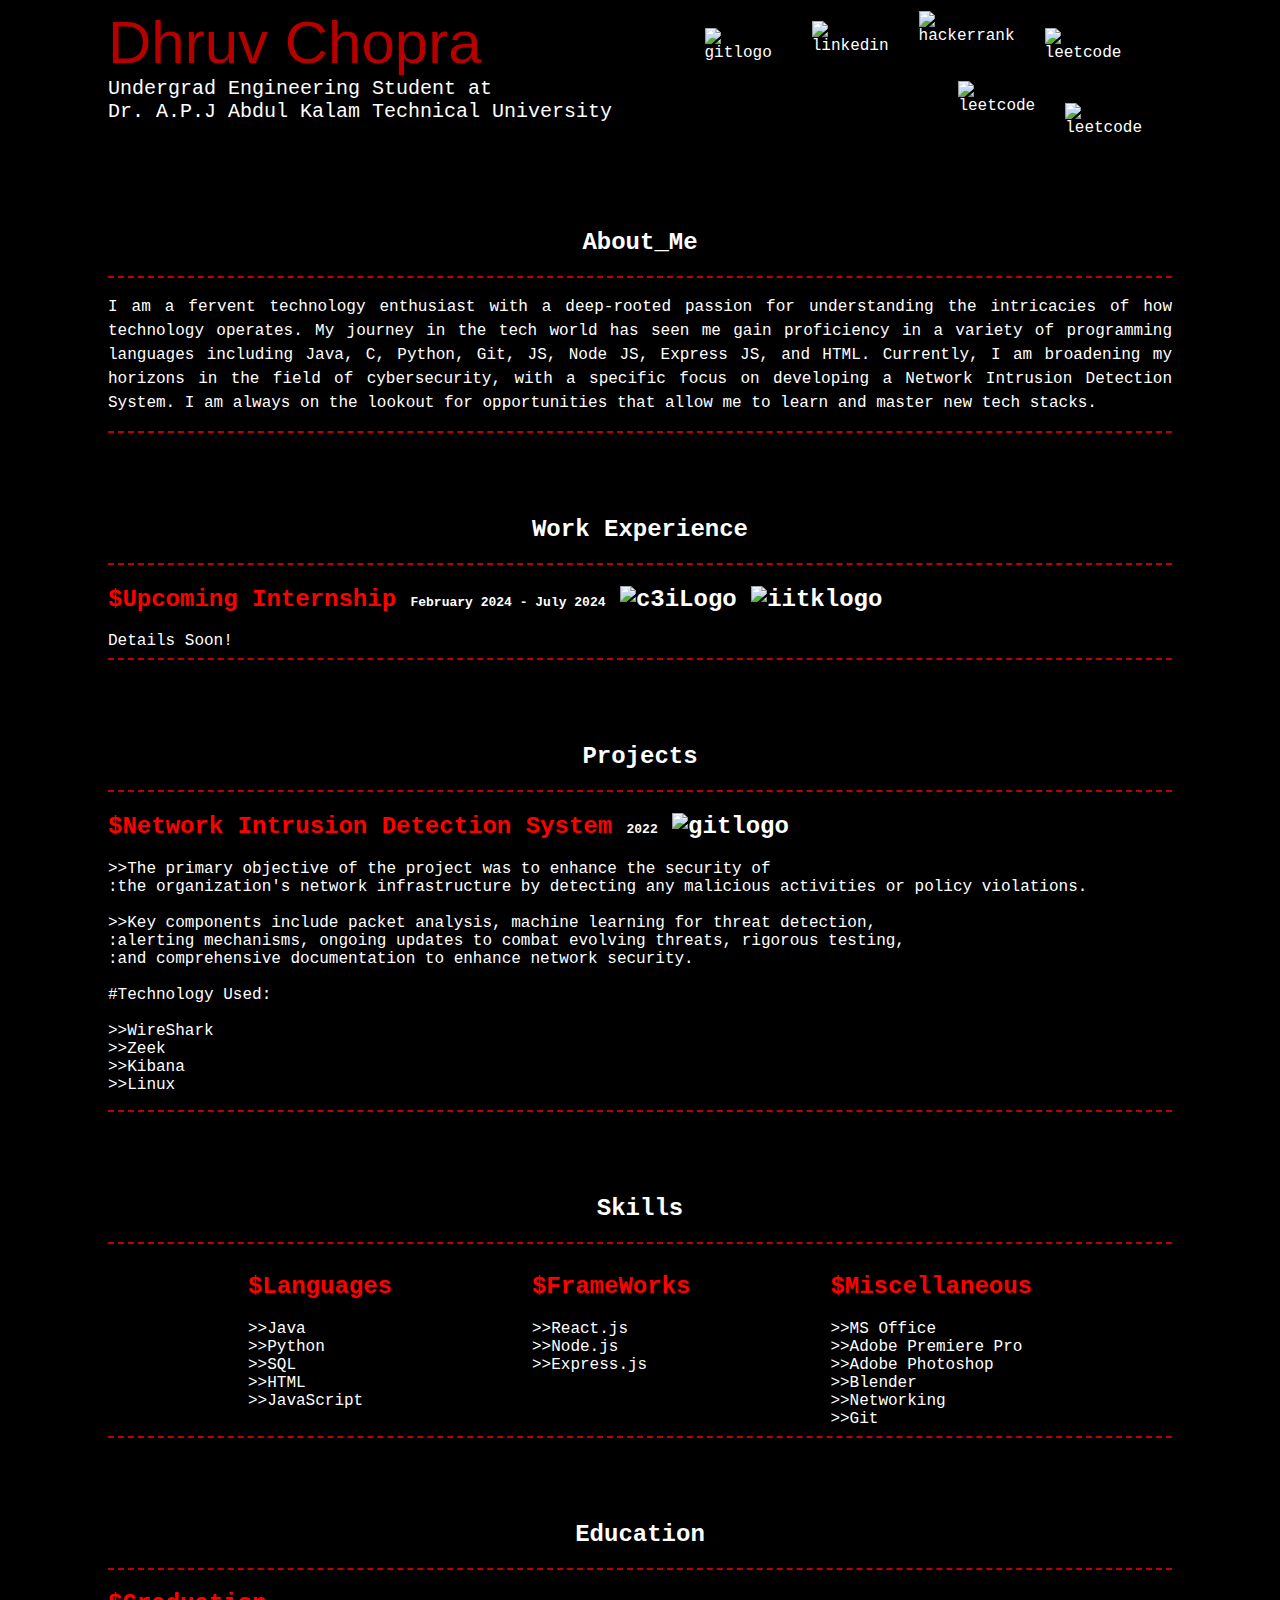
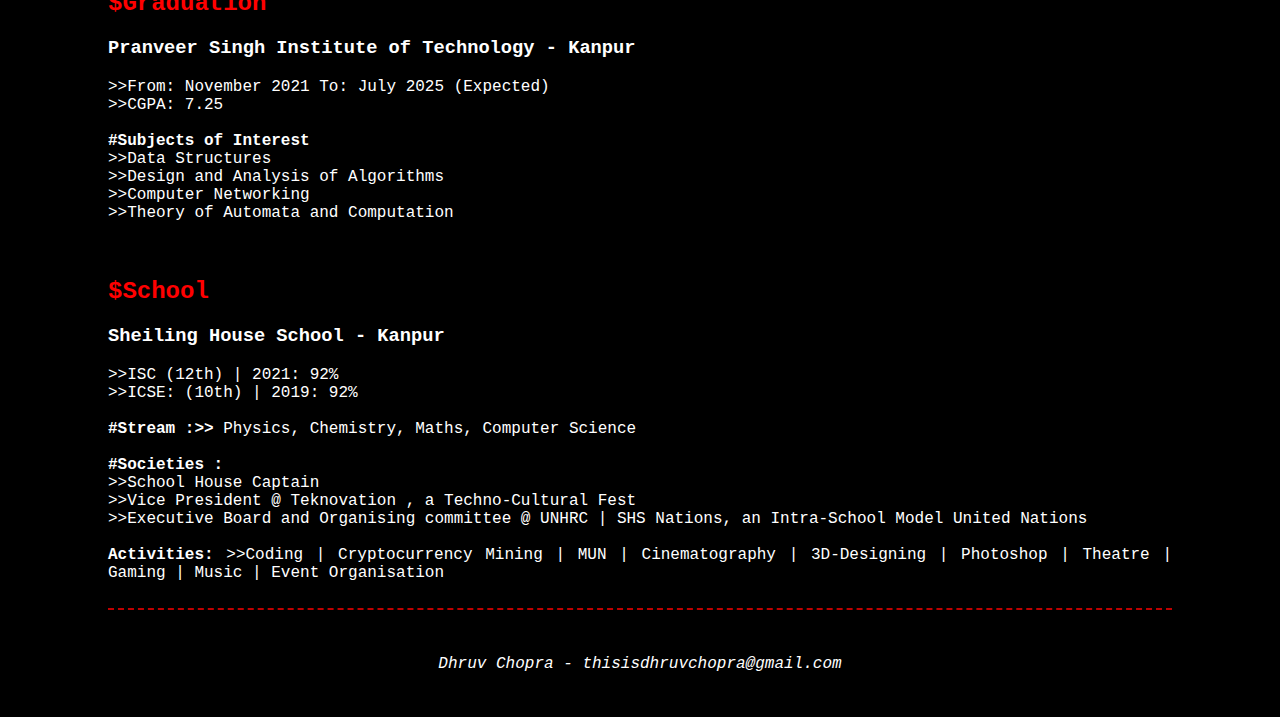
==== commit fa2db724: "Try" ====
--- a/website.html
+++ b/website.html
@@ -1,13 +1,38 @@
+<!DOCTYPE html>
+<html lang="en">
 <head>
+    <meta charset="UTF-8">
+    <meta http-equiv="X-UA-Compatible" content="IE=edge">
+    <meta name="viewport" content="width=device-width, initial-scale=1.0">
+
+    <link
+      href= 
+"https://cdn.jsdelivr.net/npm/bootstrap@5.0.0-beta2/dist/css/bootstrap.min.css"
+      rel="stylesheet"
+      integrity= 
+"sha384-BmbxuPwQa2lc/FVzBcNJ7UAyJxM6wuqIj61tLrc4wSX0szH/Ev+nYRRuWlolflfl"
+      crossorigin="anonymous"
+    /> 
+    <link rel="stylesheet"
+          href="style.css" /> 
+    <link rel="preconnect" 
+          href="https://fonts.gstatic.com" /> 
+    <link
+      href= 
+"https://fonts.googleapis.com/css2?family=Roboto+Condensed&display=swap"
+      rel="stylesheet"
+    /> 
+    
     <title>Dhruv Chopra</title>
+
+    
+</head>
+<body>
+        
     <link rel="stylesheet" href="Style.css">
-    <body>
-        <div id="particles-js"></div>
-        <script src="Particles/particles.js"></script>
-        <script src="Particles/demo/js/app.js"></script>
+
         <div  id = "Header">
-
-            <div id="main_text">
+            <div id="main_text1">
                 <span id="name">Dhruv Chopra</span> 
                 <span id="underlay">Undergrad Engineering Student at <br> Dr. A.P.J Abdul Kalam Technical University</span>
             </div>
@@ -43,38 +68,59 @@
             </div>
 
             <div id = "info2">
-                <div>
+                <div id = "youtube">
                     <a href = "https://www.youtube.com/channel/UC9fKLehKAC7uNvIS8SqsM1Q" target = "_blank">
-                        <img src="logos/youtube.png" alt="leetcode" width = "90" style = "margin-top: -25; margin-left: -30;">
-                    </a>
-                </div>
-                <div>
+                        <img src="logos/youtube.png" alt="leetcode" width = "90" >
+                    </a>
+                </div>
+                <div id = "insta">
                     <a href = "https://instagram.com/thisisntdhruv?igshid=OGQ5ZDc2ODk2ZA==" target = "_blank">
-                        <img src="logos/insta.png" alt="leetcode" width = "40" style ="margin-left:28">
+                        <img src="logos/insta.png" alt="leetcode" width = "40" >
                     </a>
                 </div>        
             </div>
             
-            </div>
-           
+        </div>
     
-        
-        <br><br>
+        <br><br><br><br>
         
         <h2 style="text-align:center; letter-spacing: 10;">About_Me</h2>
         
         <hr>
         
-        <h3 id = "main_text" style = "line-height: 1.5">
+        <p id = "main_text" style = "line-height: 1.5">
             I am a fervent technology enthusiast with a deep-rooted passion for understanding the intricacies of how technology operates.
             My journey in the tech world has seen me gain proficiency in a variety of programming languages including Java, C, Python, Git,
             JS, Node JS, Express JS, and HTML. Currently, I am broadening my horizons in the field of cybersecurity, with a specific focus
             on developing a Network Intrusion Detection System. I am always on the lookout for opportunities that allow me to learn and master
             new tech stacks.
-        </h3><br>
-        
-        <hr>
-
+        </p>
+        
+        <hr><br><br><br>
+
+        <h2 style="text-align:center; letter-spacing: 10;">Work Experience</h2>
+
+        <hr>
+        <h2 style = "color: red;margin-left: 45;">$Upcoming Internship
+            <span style = "color:white;font-size: small;"> February 2024 - July 2024</span>
+            <a href = "https://c3ihub.org/" target = "_blank">
+                <span id = "nidsgit">
+                    <img src="logos/c3i.svg" alt="c3iLogo" width = "40">
+                </span> 
+            </a>
+            <a href = "https://www.iitk.ac.in/" target = "_blank">
+                <span id = "nidsgit">
+                    <img src="logos/iitk.png" alt="iitklogo" width = "40">
+                </span> 
+            </a>
+            
+        </h2> 
+        Details Soon!
+        
+        <hr>
+        
+        </div>
+        <br><br><br>
         <h2 style="text-align:center; letter-spacing: 10;">Projects</h2>
         <hr>
         <div id="project_1">
@@ -101,9 +147,9 @@
                 >>Kibana<br>
                 >>Linux<br>
             </p>    
-        </div><br>
-        
-        <hr>
+        </div>
+        
+        <hr><br><br><br>
 
         <div id="skills_main">
             <h2 style="text-align:center; letter-spacing: 10;">Skills</h2>
@@ -136,40 +182,40 @@
         
                 
             </div>
-        </div><br>
+        </div>
      
-        <hr>
+        <hr><br><br><br>
 
         <h2 style="text-align:center; letter-spacing: 10;">Education</h2>
         <hr>
         <div id = "misc">
-            <h2 style="color:red;margin-left: -40;">$University</h2>
+            <h2 style="color:red;margin-left: -40;">$Graduation</h2>
+            <h3>Pranveer Singh Institute of Technology - Kanpur</h3>
             >>From: November 2021 To: July 2025 (Expected)<br>
             >>CGPA: 7.25<br>
             <br>
-            #Subjects of Interest<br>
+            <b>#Subjects of Interest</b><br>
             >>Data Structures<br>
             >>Design and Analysis of Algorithms<br>
             >>Computer Networking<br>
-            >>DataBase Management Systems<br>
             >>Theory of Automata and Computation
         
         </div>
-        
+        <br><br>
         <div id = "misc">
             <h2 style="color:red;margin-left: -40;">$School</h2>
-            >>From: 2006 To: 2021<br>
+            <h3>Sheiling House School - Kanpur</h3>
             >>ISC (12th) | 2021: 92%<br>
             >>ICSE: (10th) | 2019: 92%<br>
             <br>
-            #Stream :>> Physics, Chemistry, Maths, Computer Science<br><br>
-
-            #Societies :<br>
+            <b>#Stream :>></b> Physics, Chemistry, Maths, Computer Science<br><br>
+
+            <b>#Societies :</b><br>
             >>School House Captain<br>
             >>Vice President @ Teknovation , a Techno-Cultural Fest<br>
             >>Executive Board and Organising committee @ UNHRC | SHS Nations, an Intra-School Model United Nations <br>
             <br>
-            Activities:
+            <b>Activities:</b>
             >>Coding | Cryptocurrency Mining | MUN | Cinematography | 3D-Designing | Photoshop | Theatre | Gaming | Music | Event Organisation
         </div>
 
@@ -181,7 +227,13 @@
             <a href = "mailto: thisisdhruvchopra.com">Dhruv Chopra - thisisdhruvchopra@gmail.com</a>
         </div>
 
-   
-    </body>
-
-</head>
+        <br>
+        <br>
+
+        <!-- <div id="particles-js"></div>
+
+        <script src="Particles/particles.js"></script>
+        <script src="Particles/demo/js/app.js"></script> -->
+
+</body>
+
--- a/Style.css
+++ b/Style.css
@@ -2,14 +2,7 @@
     font-family: 'Courier New', Courier, monospace;
     text-align: justify;
 }
-#particles-js{
-    height: 100%;
-    position: fixed;
-    top: 0;
-    width: 100%;
-    height: 100%;
-    left: 0;
-}
+
 #gitlogo{
     margin-top:5;
     margin-right: 40px;
@@ -20,31 +13,42 @@
 }
 
 #hackerrank{
-    margin-top: -17;
+    margin-top: -17px;
     margin-right: 30px;
 }
 
 #linkedin{
-    margin-top: -3;
+    margin-top:-7px;
+    margin-right: 30px;
+}
+
+#youtube{
+    margin-top:-12px;
+    margin-right: 30px;
+}
+
+#insta{
+    margin-top:10px;
     margin-right: 30px;
 }
 
 
 #info2{
-    margin-top: 85;
-    margin-left: -193;
+    margin-top: 85px;
+    margin-left: -193px;
+
     display: flex;
     justify-content: space-evenly;
-    justify-content:  center 
+
     
 }
 
 #info{
-    margin-top: 24px;
-    margin-right: 30px;
+    margin-top: 20px;
+
     display: flex;
     justify-content: space-evenly; 
-    justify-content:  center ;
+
 }
 
 #nidsgit img:hover{
@@ -102,7 +106,7 @@
     text-decoration: none;
 }
 a:hover{
-    color:rgb(190, 0, 0); ;
+    color:rgb(190, 0, 0);
 }
 body{
     padding-right: 100px;
@@ -113,23 +117,27 @@
 #underlay{
     margin-right: 100;
     font-size: 20px;
-    font-weight: 500 ;
+    font-weight: 500px ;
     display: block;
+}
+#main_text1{
+    
+    text-align: justify;
+    display: block;
+    margin-right: auto;
+    width: 90%;
 }
 #main_text{
     
     text-align: justify;
-    font-size: 20;
-    font-weight: 500 ;
     display: block;
-    margin-left: 50;
-    margin-right: auto;
-    width: 90%;
+    
+
 }
 #name{
 
     margin-left: -5;
-    font-size: 60;
+    font-size: 60px;
     
     font-family: 'Cascadia Code', sans-serif;
     display: block;
@@ -146,3 +154,32 @@
     /* background-color :rgb(190, 0, 0); */
   } 
 
+
+
+  .left, .right {
+    float: left;
+    width: 20%; /* The width is 20%, by default */
+  }
+  
+  .main {
+    float: left;
+    width: 60%; /* The width is 60%, by default */
+  }
+  
+  /* Use a media query to add a breakpoint at 800px: */
+  @media screen and (max-width: 800px) {
+    .left, .main, .right {
+      width: 100%; /* The width is 100%, when the viewport is 800px or smaller */
+    }
+  }
+  @media only screen and (min-device-width : 768px) and (orientation: landscape) {
+    body {
+      flex-direction: row;
+    }
+  }
+  
+  @media only screen and (min-device-width : 768px) and (orientation: portrait) {
+    body {
+      flex-direction: column;
+    }
+  }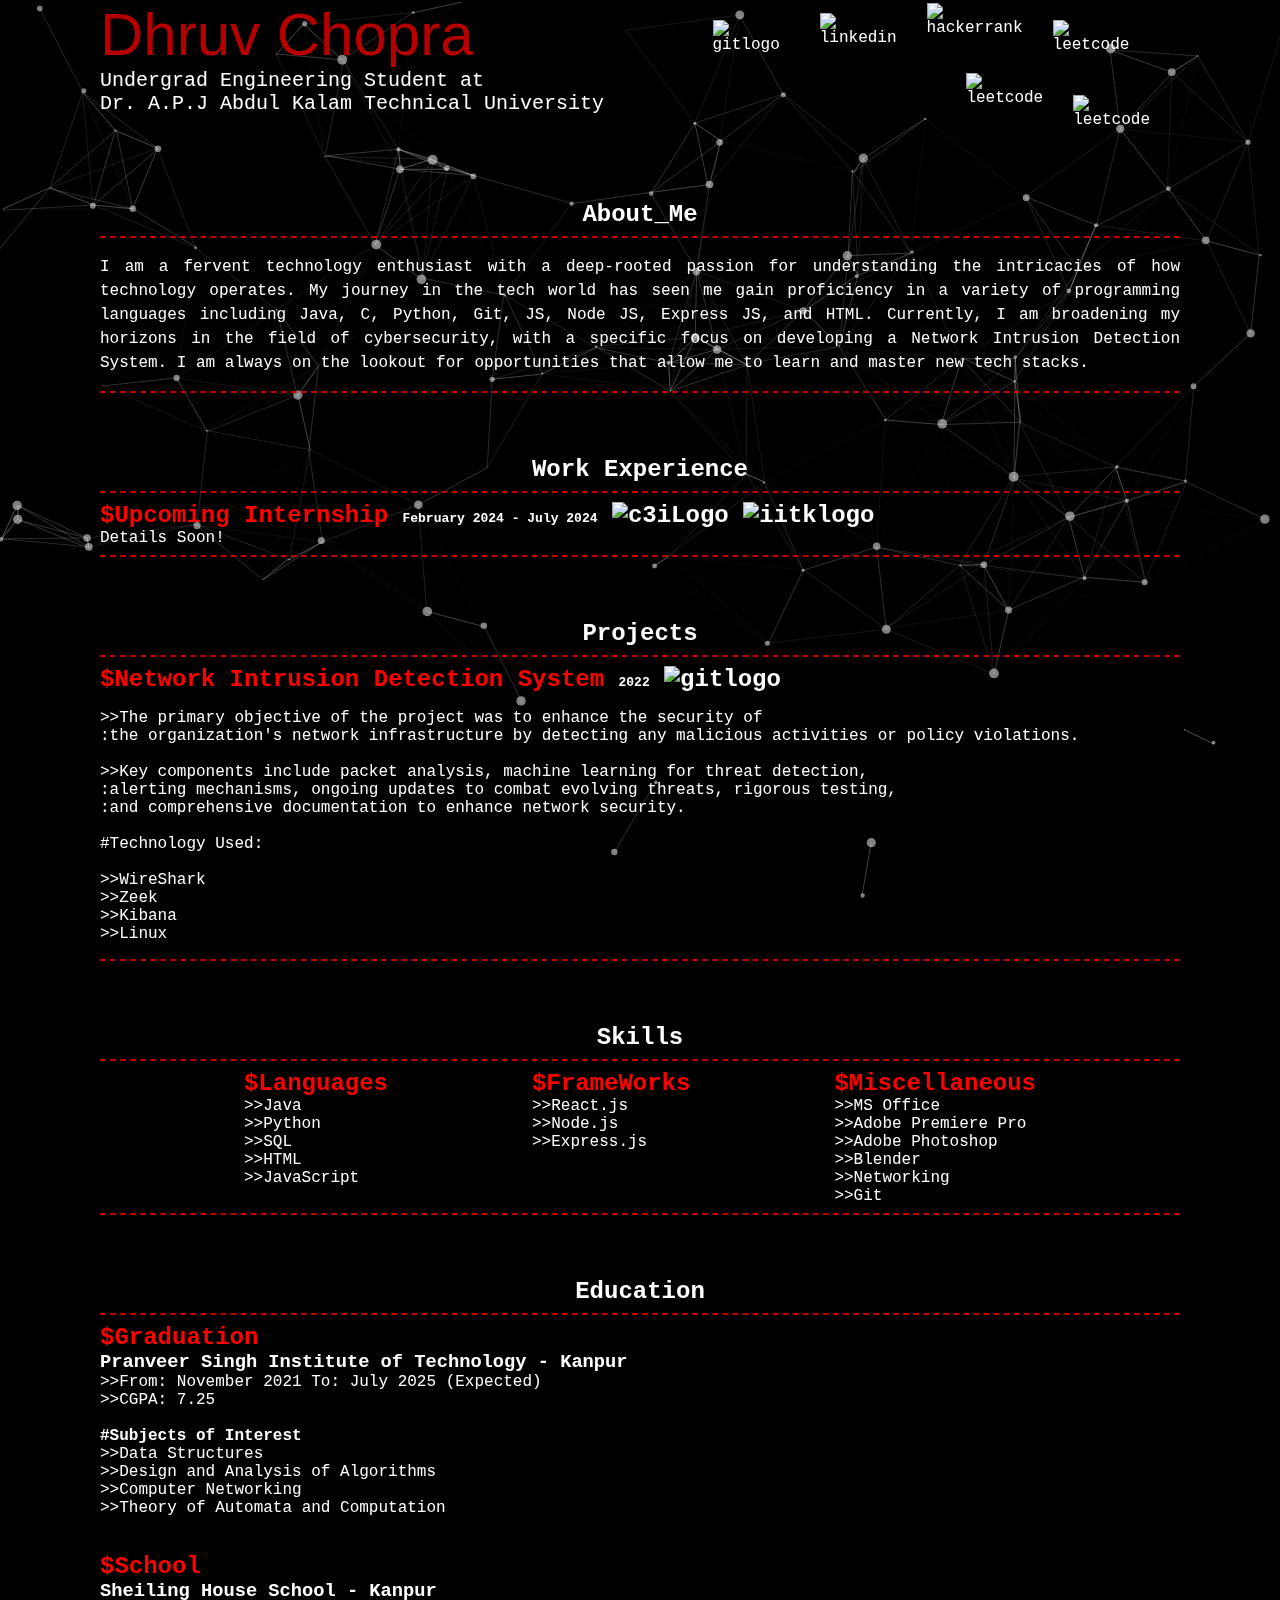
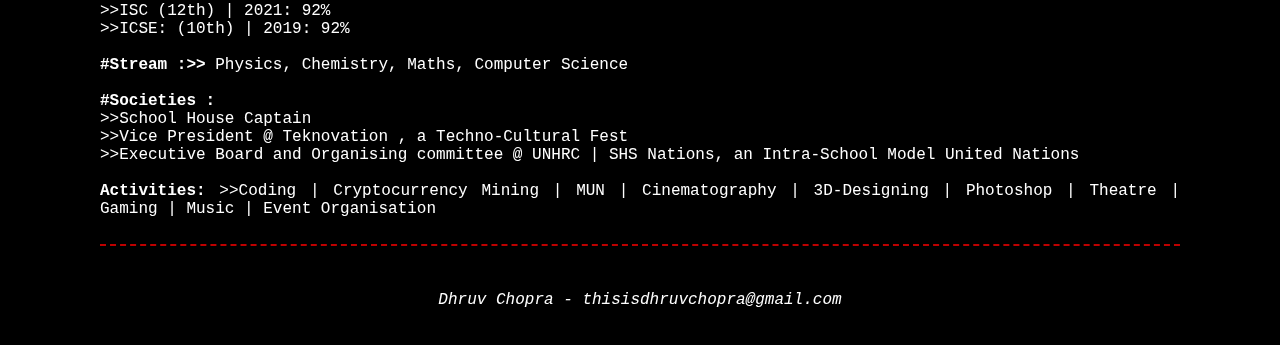
==== commit 5163eab0: "fixed particles js" ====
--- a/website.html
+++ b/website.html
@@ -1,6 +1,8 @@
 <!DOCTYPE html>
 <html lang="en">
 <head>
+
+    <link rel="icon" type="icon" href="logos/icon.png">
     <meta charset="UTF-8">
     <meta http-equiv="X-UA-Compatible" content="IE=edge">
     <meta name="viewport" content="width=device-width, initial-scale=1.0">
@@ -24,11 +26,14 @@
     /> 
     
     <title>Dhruv Chopra</title>
-
     
 </head>
+
 <body>
-        
+    <div id="particles-js"></div>
+        <script type = "text/javascript" src="Particles/particles.js"></script>
+<script type = "text/javascript" src="Particles/demo/js/app.js"></script>
+    
     <link rel="stylesheet" href="Style.css">
 
         <div  id = "Header">
@@ -224,16 +229,16 @@
         <br><br>
 
         <div  style="text-align:center; font-size: medium; font-style: italic;">
-            <a href = "mailto: thisisdhruvchopra.com">Dhruv Chopra - thisisdhruvchopra@gmail.com</a>
+            <a href = "mailto: thisisdhruvchopra.com" target = "_blank">Dhruv Chopra - thisisdhruvchopra@gmail.com</a>
         </div>
 
         <br>
         <br>
-
-        <!-- <div id="particles-js"></div>
-
-        <script src="Particles/particles.js"></script>
-        <script src="Particles/demo/js/app.js"></script> -->
-
+        
+        
+        
+        
 </body>
 
+
+
--- a/Style.css
+++ b/Style.css
@@ -1,42 +1,75 @@
 body, h1, h2, h3, h4, h5, h6 {
     font-family: 'Courier New', Courier, monospace;
     text-align: justify;
-}
+    height: auto;
+    padding: 0;
+    margin: 0;
+    z-index:1;
+}
+ 
+#particles-js {
+    position: absolute;
+    top: 0px;
+    width: 100%;
+    height: 100%;
+    left: 0px;
+    z-index: -1; 
+    position: fixed;
+
+
+
+}
+
+.body-particles{
+  position: absolute;
+  top: 0;
+  left: 0;
+  z-index:-1;
+}
+
+
+
 
 #gitlogo{
     margin-top:5;
     margin-right: 40px;
+
 }
 
 #leetcode{
     margin-right: 30px;
+
 }
 
 #hackerrank{
     margin-top: -17px;
     margin-right: 30px;
+
 }
 
 #linkedin{
     margin-top:-7px;
     margin-right: 30px;
+
 }
 
 #youtube{
     margin-top:-12px;
     margin-right: 30px;
+
 }
 
 #insta{
     margin-top:10px;
     margin-right: 30px;
+
 }
 
 
 #info2{
     margin-top: 85px;
     margin-left: -193px;
-
+    z-index: 3;
     display: flex;
     justify-content: space-evenly;
 
@@ -45,10 +78,14 @@
 
 #info{
     margin-top: 20px;
-
+    z-index: 3;
     display: flex;
     justify-content: space-evenly; 
 
+}
+
+#nidsgit{
+    z-index: 3;
 }
 
 #nidsgit img:hover{
@@ -60,6 +97,7 @@
 #nidsgit img,
 #skills_sub div{
     transition: transform 0.2s ease-in-out;
+    
 }
 
 #info2 div:hover,
@@ -69,18 +107,21 @@
 }
 
 #Header{
+    z-index: 1;
     padding: 20;
     display: flex;
     justify-content: space-evenly;
 }
 
 #skills_sub{
+    z-index: 1;
     margin-left: -70;
     display: flex;
     justify-content: space-evenly;
 }
 
 #programming_languages{
+    z-index: 1;
     margin-top: 25;
     margin-left: 80;
     font-size: h3;
@@ -113,6 +154,7 @@
     padding-left: 100px;
     background-color: rgb(0, 0, 0);
     color: rgb(255, 255, 255);
+    z-index: 0;
 }
 #underlay{
     margin-right: 100;
@@ -121,14 +163,15 @@
     display: block;
 }
 #main_text1{
-    
+    z-index: 2;
     text-align: justify;
     display: block;
     margin-right: auto;
     width: 90%;
 }
+
 #main_text{
-    
+
     text-align: justify;
     display: block;
     
@@ -145,6 +188,7 @@
     color: rgb(182, 0, 0);
 }
 hr {
+    z-index: 4;
     height:1px;
     border-width:0;
     border-top: 2px dashed rgb(190, 0, 0);
